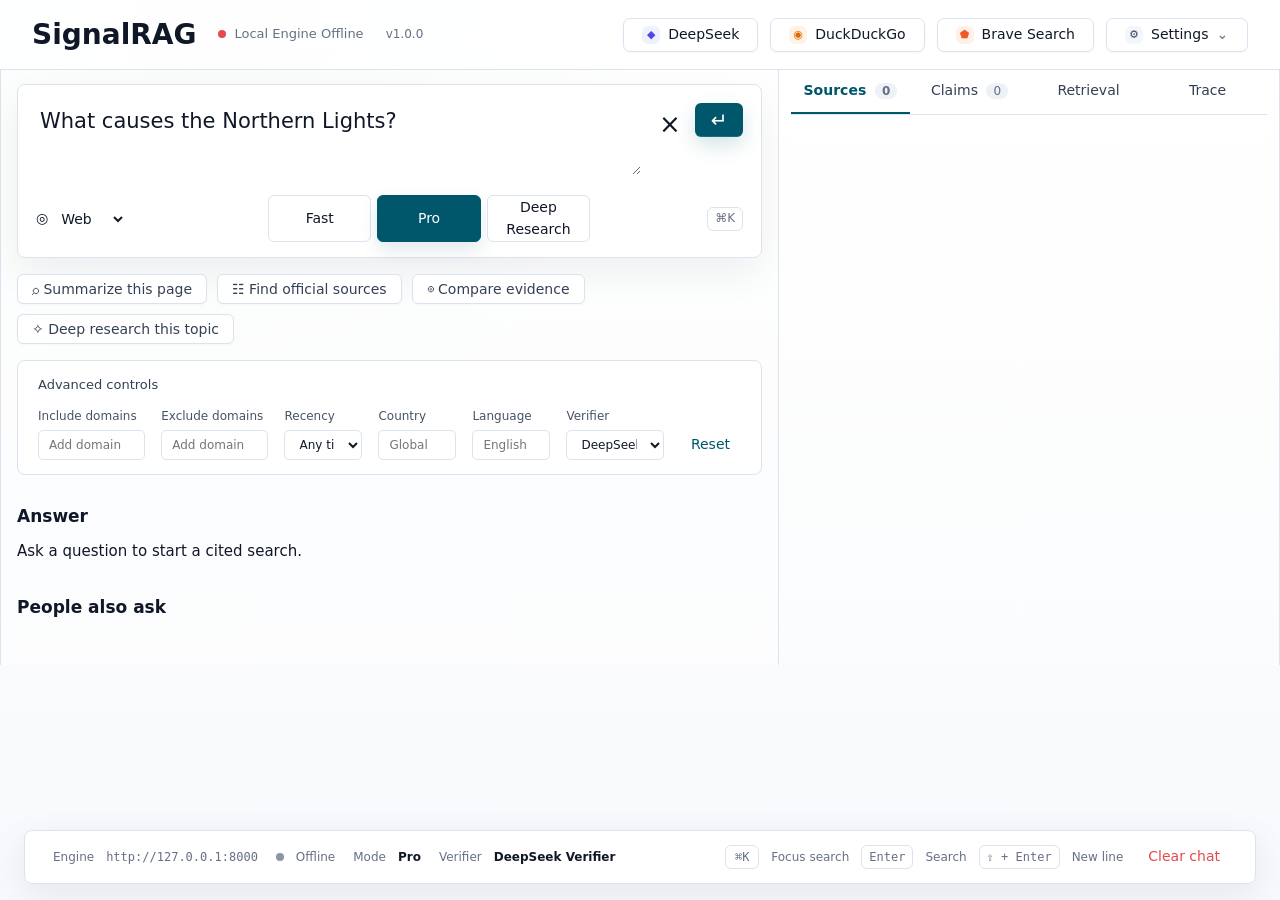
==== fast_rag/static/index.html @ 3c3d13d9 "Initial commit for SignalRAG" ====
<!doctype html>
<html lang="zh-CN">
  <head>
    <meta charset="utf-8" />
    <meta name="viewport" content="width=device-width, initial-scale=1" />
    <title>SignalRAG</title>
    <link rel="stylesheet" href="./styles.css" />
  </head>
  <body>
    <main class="app-shell">
      <header class="app-header">
        <div class="brand-row">
          <h1>SignalRAG</h1>
          <div id="engine-status" class="status-pill">
            <span class="status-dot"></span>
            <span>Checking engine</span>
          </div>
          <span class="version">v1.0.0</span>
        </div>
        <div class="provider-row">
          <button class="provider-pill" type="button"><span class="provider-icon deepseek-icon">◆</span>DeepSeek</button>
          <button class="provider-pill" type="button"><span class="provider-icon duck-icon">◉</span>DuckDuckGo</button>
          <button class="provider-pill" type="button"><span class="provider-icon brave-icon">⬟</span>Brave Search</button>
          <button class="provider-pill settings-pill" type="button"><span class="provider-icon settings-icon">⚙</span>Settings <span class="chevron">⌄</span></button>
        </div>
      </header>

      <section class="workspace-grid">
        <section class="main-pane">
          <form id="search-form" class="composer-card">
            <div class="composer-top">
              <textarea
                id="query"
                name="query"
                autocomplete="off"
                placeholder="What causes the Northern Lights?"
                required
                minlength="2"
                rows="2"
              ></textarea>
              <div class="composer-buttons">
                <button id="clear-query" class="icon-button" type="button" aria-label="Clear query">×</button>
                <button id="submit" class="submit-button" type="submit" aria-label="Search">↵</button>
              </div>
            </div>
            <div class="composer-bottom">
              <div class="scope-select">
                <span>◎</span>
                <select id="scope">
                  <option value="web">Web</option>
                  <option value="official">Official</option>
                </select>
              </div>
              <div class="mode" role="tablist" aria-label="search mode">
                <button class="mode-btn" data-mode="fast" type="button">Fast</button>
                <button class="mode-btn active" data-mode="pro" type="button">Pro</button>
                <button class="mode-btn" data-mode="deep" type="button">Deep Research</button>
              </div>
              <div class="shortcut">⌘K</div>
            </div>
          </form>

          <div class="quick-actions" aria-label="quick actions">
            <button class="quick-chip" data-query="Summarize this page" type="button">⌕ Summarize this page</button>
            <button class="quick-chip" data-query="Find official sources" type="button">☷ Find official sources</button>
            <button class="quick-chip" data-query="Compare evidence" type="button">⌾ Compare evidence</button>
            <button class="quick-chip" data-mode="deep" data-query="Deep research this topic" type="button">✧ Deep research this topic</button>
          </div>

          <details class="advanced-card" open>
            <summary>Advanced controls</summary>
            <div class="control-panel">
              <label>
                Include domains
                <input id="include-domains" autocomplete="off" placeholder="Add domain" />
              </label>
              <label>
                Exclude domains
                <input id="exclude-domains" autocomplete="off" placeholder="Add domain" />
              </label>
              <label>
                Recency
                <select id="recency">
                  <option value="any">Any time</option>
                  <option value="day">Past day</option>
                  <option value="week">Past week</option>
                  <option value="month">Past month</option>
                  <option value="year">Past year</option>
                </select>
              </label>
              <label>
                Country
                <input id="country" autocomplete="off" maxlength="2" placeholder="Global" />
              </label>
              <label>
                Language
                <input id="language" autocomplete="off" maxlength="2" placeholder="English" />
              </label>
              <label>
                Verifier
                <select id="citation-verifier">
                  <option value="auto">DeepSeek Verifier</option>
                  <option value="deepseek">Force DeepSeek</option>
                  <option value="lexical">Lexical</option>
                </select>
              </label>
              <button id="reset-controls" class="text-button" type="button">Reset</button>
            </div>
          </details>

          <section id="run-summary" class="run-summary" hidden></section>

          <section class="answer-section">
            <h2>Answer</h2>
            <div class="answer" id="answer">Ask a question to start a cited search.</div>
          </section>

          <section id="crag-strip" class="crag-strip" hidden></section>

          <section class="paa-section">
            <h3>People also ask</h3>
            <div id="questions" class="question-list"></div>
          </section>
        </section>

        <aside class="evidence-pane">
          <nav class="tabs" aria-label="evidence tabs">
            <button class="tab-btn active" data-tab="sources" type="button">Sources <span id="source-count">0</span></button>
            <button class="tab-btn" data-tab="claims" type="button">Claims <span id="claim-count">0</span></button>
            <button class="tab-btn" data-tab="retrieval" type="button">Retrieval</button>
            <button class="tab-btn" data-tab="trace" type="button">Trace</button>
          </nav>
          <section id="panel-sources" class="tab-panel active"></section>
          <section id="panel-claims" class="tab-panel"></section>
          <section id="panel-retrieval" class="tab-panel"></section>
          <section id="panel-trace" class="tab-panel"></section>
        </aside>
      </section>

      <footer class="bottom-bar">
        <div><span>Engine</span><code>http://127.0.0.1:8000</code></div>
        <div><span id="footer-status-dot" class="mini-dot"></span><span id="footer-status">Checking</span></div>
        <div><span>Mode</span><strong id="footer-mode">Pro</strong></div>
        <div><span>Verifier</span><strong id="footer-verifier">DeepSeek Verifier</strong></div>
        <div class="footer-shortcuts"><kbd>⌘K</kbd><span>Focus search</span><kbd>Enter</kbd><span>Search</span><kbd>⇧ + Enter</kbd><span>New line</span></div>
        <button id="clear-chat" class="clear-button" type="button">Clear chat</button>
      </footer>
    </main>
    <script src="./app.js"></script>
  </body>
</html>
---- fast_rag/static/styles.css ----
:root {
  color-scheme: light;
  --bg: #fbfcfd;
  --panel: #ffffff;
  --soft: #f6f8fb;
  --line: #dbe3ee;
  --line-strong: #c7d2e1;
  --text: #101828;
  --muted: #667085;
  --muted-2: #8a95a8;
  --accent: #00566b;
  --accent-2: #0f806b;
  --accent-soft: #e8f4f1;
  --green: #0f806b;
  --orange: #c77700;
  --red: #e5484d;
  --blue: #4f75ff;
  --shadow: 0 16px 38px rgba(15, 23, 42, 0.06);
}

* {
  box-sizing: border-box;
}

[hidden] {
  display: none !important;
}

body {
  margin: 0;
  background:
    radial-gradient(circle at 18% 0%, rgba(15, 128, 107, 0.055), transparent 32%),
    linear-gradient(180deg, #ffffff 0%, var(--bg) 42%, #f7f9fc 100%);
  color: var(--text);
  font: 14px/1.55 Inter, ui-sans-serif, system-ui, -apple-system, BlinkMacSystemFont, "Segoe UI", sans-serif;
  -webkit-font-smoothing: antialiased;
  text-rendering: optimizeLegibility;
}

button,
input,
select,
textarea {
  font: inherit;
}

button {
  cursor: pointer;
  transition:
    background 140ms ease,
    border-color 140ms ease,
    color 140ms ease,
    transform 140ms ease,
    box-shadow 140ms ease;
}

button:hover {
  transform: translateY(-0.5px);
}

button:focus-visible,
input:focus-visible,
select:focus-visible,
textarea:focus-visible,
summary:focus-visible {
  outline: 2px solid rgba(0, 86, 107, 0.28);
  outline-offset: 2px;
}

.app-shell {
  min-height: 100vh;
  padding-bottom: 74px;
}

.app-header {
  position: sticky;
  top: 0;
  z-index: 20;
  display: flex;
  align-items: center;
  justify-content: space-between;
  gap: 24px;
  min-height: 70px;
  padding: 0 32px;
  border-bottom: 1px solid var(--line);
  background: rgba(255, 255, 255, 0.86);
  backdrop-filter: blur(18px);
}

.brand-row,
.provider-row,
.status-pill,
.composer-bottom,
.quick-actions,
.run-summary,
.bottom-bar,
.footer-shortcuts {
  display: flex;
  align-items: center;
}

h1 {
  margin: 0;
  font-size: 28px;
  font-weight: 780;
  line-height: 1;
  letter-spacing: 0;
}

.brand-row {
  gap: 22px;
  min-width: 0;
}

.status-pill {
  gap: 8px;
  color: var(--muted);
  font-size: 13px;
  white-space: nowrap;
}

.status-dot,
.mini-dot {
  width: 8px;
  height: 8px;
  border-radius: 99px;
  background: var(--muted-2);
}

.status-pill.online .status-dot,
.mini-dot.online {
  background: var(--green);
}

.status-pill.offline .status-dot {
  background: var(--red);
}

.version {
  color: var(--muted);
  font-size: 12px;
}

.provider-row {
  gap: 12px;
}

.provider-pill {
  display: inline-flex;
  align-items: center;
  gap: 8px;
  min-height: 34px;
  padding: 0 18px;
  border: 1px solid var(--line);
  border-radius: 7px;
  background: #fff;
  color: var(--text);
  box-shadow: 0 1px 2px rgba(15, 23, 42, 0.03);
}

.provider-pill:hover,
.quick-chip:hover,
.mode-btn:hover,
.view-link:hover {
  border-color: var(--line-strong);
  background: #f8fbfd;
}

.provider-icon {
  display: grid;
  place-items: center;
  width: 18px;
  height: 18px;
  border-radius: 6px;
  background: #eef2ff;
  color: #4f46e5;
  font-size: 11px;
  line-height: 1;
}

.duck-icon {
  background: #fff2e6;
  color: #e36900;
}

.brave-icon {
  background: #fff0e8;
  color: #f05a28;
}

.settings-icon {
  background: #f3f6fb;
  color: #344054;
}

.chevron {
  color: var(--muted);
}

.settings-pill {
  min-width: 142px;
}

.workspace-grid {
  display: grid;
  grid-template-columns: minmax(620px, 1.52fr) minmax(420px, 0.98fr);
  max-width: 1510px;
  margin: 0 auto;
  border-right: 1px solid var(--line);
  border-left: 1px solid var(--line);
  background: rgba(255, 255, 255, 0.58);
}

.main-pane {
  min-width: 0;
  padding: 14px 16px 36px;
}

.evidence-pane {
  min-width: 0;
  padding: 0 12px 36px;
  border-left: 1px solid var(--line);
  background: linear-gradient(180deg, rgba(255, 255, 255, 0.92), rgba(251, 252, 253, 0.96));
}

.composer-card,
.advanced-card,
.crag-strip,
.side-card {
  border: 1px solid var(--line);
  border-radius: 8px;
  background: rgba(255, 255, 255, 0.92);
}

.composer-card {
  padding: 18px 18px 15px;
  box-shadow: var(--shadow);
}

.composer-card:focus-within {
  border-color: var(--line-strong);
  box-shadow: 0 18px 44px rgba(15, 23, 42, 0.08);
}

.composer-top {
  display: grid;
  grid-template-columns: 1fr auto;
  gap: 12px;
}

#query {
  width: 100%;
  min-height: 72px;
  padding: 4px 4px 0;
  border: 0;
  outline: 0;
  resize: vertical;
  color: var(--text);
  background: transparent;
  font-size: 21px;
  line-height: 1.35;
}

#query::placeholder {
  color: var(--text);
  opacity: 1;
}

.composer-buttons {
  display: flex;
  gap: 8px;
}

.icon-button,
.submit-button {
  display: grid;
  place-items: center;
  border: 0;
  border-radius: 6px;
}

.icon-button {
  width: 34px;
  height: 34px;
  background: transparent;
  color: var(--text);
  font-size: 26px;
}

.icon-button:hover {
  background: #f3f6fb;
}

.submit-button {
  width: 48px;
  height: 34px;
  background: var(--accent);
  color: #fff;
  font-size: 20px;
  box-shadow: inset 0 -1px 0 rgba(255, 255, 255, 0.12), 0 8px 20px rgba(0, 86, 107, 0.17);
}

.submit-button:hover {
  background: #00495b;
}

.composer-bottom {
  justify-content: space-between;
  gap: 16px;
  margin-top: 20px;
}

.scope-select {
  display: flex;
  align-items: center;
  gap: 9px;
  min-width: 115px;
}

.scope-select select {
  border: 0;
  outline: 0;
  background: transparent;
  color: var(--text);
}

.mode {
  display: grid;
  grid-template-columns: repeat(3, minmax(92px, 1fr));
  gap: 6px;
  flex: 0 1 322px;
}

.mode-btn {
  min-height: 32px;
  border: 1px solid var(--line);
  border-radius: 6px;
  background: #fff;
  color: var(--text);
}

.mode-btn.active {
  border-color: var(--accent);
  background: var(--accent);
  color: #fff;
  box-shadow: 0 8px 18px rgba(0, 86, 107, 0.12);
}

.shortcut,
kbd {
  display: inline-flex;
  align-items: center;
  justify-content: center;
  min-width: 34px;
  min-height: 24px;
  padding: 0 7px;
  border: 1px solid var(--line);
  border-radius: 6px;
  background: #fff;
  color: var(--muted);
  font-size: 12px;
}

.quick-actions {
  flex-wrap: wrap;
  gap: 10px;
  margin: 16px 0;
}

.quick-chip,
.text-button,
.view-link,
.clear-button {
  min-height: 30px;
  border: 1px solid var(--line);
  border-radius: 6px;
  background: #fff;
  color: var(--text);
}

.quick-chip {
  padding: 0 14px;
  color: #344054;
  box-shadow: 0 1px 2px rgba(15, 23, 42, 0.03);
}

.advanced-card {
  padding: 12px 20px 14px;
  margin-bottom: 26px;
}

.advanced-card summary {
  display: inline-flex;
  align-items: center;
  min-height: 24px;
  color: #344054;
  font-size: 13px;
  cursor: pointer;
}

.control-panel {
  display: grid;
  grid-template-columns: 1.1fr 1.1fr 0.8fr 0.8fr 0.8fr 1fr auto;
  gap: 16px;
  margin-top: 10px;
}

.control-panel label {
  display: grid;
  gap: 4px;
  color: #475467;
  font-size: 12px;
}

.control-panel input,
.control-panel select {
  width: 100%;
  min-height: 30px;
  padding: 0 10px;
  border: 1px solid var(--line);
  border-radius: 5px;
  background: #fff;
  color: var(--text);
  font-size: 12px;
}

.control-panel input:focus,
.control-panel select:focus {
  border-color: var(--accent);
  outline: 0;
  box-shadow: 0 0 0 3px rgba(0, 86, 107, 0.08);
}

.text-button {
  align-self: end;
  padding: 0 10px;
  border-color: transparent;
  color: var(--accent);
}

.run-summary {
  gap: 11px;
  min-height: 26px;
  margin: 2px 0 12px;
  color: var(--muted);
  font-size: 13px;
}

.completed-dot {
  display: inline-grid;
  place-items: center;
  width: 16px;
  height: 16px;
  border: 1px solid var(--green);
  border-radius: 99px;
  color: var(--green);
  font-size: 11px;
}

.spinner {
  width: 14px;
  height: 14px;
  border: 2px solid var(--line);
  border-top-color: var(--accent);
  border-radius: 99px;
  animation: spin 0.8s linear infinite;
}

.answer-section h2,
.paa-section h3 {
  margin: 0 0 9px;
  font-size: 17px;
  letter-spacing: 0;
}

.answer {
  max-width: 820px;
  color: var(--text);
  font-size: 15px;
  line-height: 1.82;
}

.answer-section {
  padding-top: 2px;
}

.answer.loading {
  color: var(--muted);
}

.answer.error {
  color: var(--red);
}

.answer sup {
  display: inline-flex;
  align-items: center;
  justify-content: center;
  min-width: 20px;
  height: 20px;
  margin: 0 3px;
  border-radius: 6px;
  background: #edf1f7;
  color: #667085;
  font-size: 12px;
  vertical-align: baseline;
  font-weight: 700;
}

.crag-strip {
  display: grid;
  grid-template-columns: minmax(220px, 1.6fr) repeat(5, minmax(88px, 1fr));
  gap: 0;
  margin: 28px 0 14px;
  overflow: hidden;
  box-shadow: 0 8px 24px rgba(15, 23, 42, 0.045);
}

.crag-main,
.crag-stat {
  padding: 12px 16px;
  border-right: 1px solid var(--line);
}

.crag-stat:last-child {
  border-right: 0;
}

.crag-main strong,
.crag-stat span {
  display: block;
  color: #344054;
  font-size: 12px;
}

.crag-main > span,
.crag-stat strong {
  color: var(--green);
  font-size: 12px;
}

.crag-main p {
  margin: 4px 0 0;
  color: var(--muted);
  font-size: 11px;
}

.confidence-bars {
  display: inline-flex;
  gap: 4px;
  margin-left: 8px;
}

.confidence-bars span {
  width: 14px;
  height: 4px;
  border-radius: 99px;
  background: #dce5ee;
}

.confidence-bars .filled {
  background: #5ac99f;
}

.paa-section {
  margin-top: 28px;
}

.question-list {
  display: grid;
  gap: 2px;
}

.question-list button {
  display: flex;
  align-items: center;
  justify-content: space-between;
  min-height: 30px;
  padding: 0 12px;
  border: 1px solid var(--line);
  background: #fff;
  color: var(--text);
  text-align: left;
}

.question-list button:hover {
  background: #fbfdff;
  border-color: var(--line-strong);
}

.tabs {
  position: sticky;
  top: 70px;
  z-index: 10;
  display: grid;
  grid-template-columns: repeat(4, 1fr);
  gap: 0;
  height: 45px;
  border-bottom: 1px solid var(--line);
  background: rgba(255, 255, 255, 0.9);
  backdrop-filter: blur(16px);
}

.tab-btn {
  border: 0;
  border-bottom: 2px solid transparent;
  background: transparent;
  color: #344054;
}

.tab-btn.active {
  border-bottom-color: var(--accent);
  color: var(--accent);
  font-weight: 700;
}

.tab-btn:hover {
  color: var(--accent);
  transform: none;
}

.tab-btn span,
.side-card-title span {
  margin-left: 4px;
  padding: 1px 7px;
  border-radius: 99px;
  background: #eef2f7;
  color: var(--muted);
  font-size: 12px;
}

.tab-panel {
  display: none;
  padding: 12px 0 0;
}

.tab-panel.active {
  display: block;
}

.source-table {
  display: grid;
}

.source-row {
  display: grid;
  grid-template-columns: 26px 26px 112px 1fr 86px;
  align-items: center;
  gap: 10px;
  min-height: 36px;
  border-bottom: 1px solid #edf1f5;
  color: var(--text);
  text-decoration: none;
}

.source-row:hover {
  background: #fbfdff;
}

.source-index,
.source-domain,
.source-date {
  color: var(--muted);
  font-size: 12px;
}

.source-favicon {
  display: grid;
  place-items: center;
  width: 18px;
  height: 18px;
  border-radius: 99px;
  background: #164e83;
  color: #fff;
  font-size: 8px;
  font-weight: 800;
}

.source-row strong {
  min-width: 0;
  overflow: hidden;
  text-overflow: ellipsis;
  white-space: nowrap;
  font-size: 13px;
}

.view-link {
  margin-top: 12px;
  padding: 0;
  border-color: transparent;
  color: var(--accent);
  background: transparent;
}

.side-card {
  padding: 14px;
  margin-top: 10px;
  box-shadow: 0 8px 24px rgba(15, 23, 42, 0.035);
}

.side-card-title {
  margin-bottom: 12px;
  color: var(--text);
  font-weight: 700;
}

.claim-summary-row {
  display: grid;
  grid-template-columns: 110px 28px 1fr auto;
  align-items: center;
  gap: 10px;
  min-height: 30px;
}

.claim-summary-row:hover {
  background: #fbfdff;
}

.claim-summary-row > div:first-child {
  display: flex;
  align-items: center;
  gap: 8px;
}

.claim-dot {
  width: 8px;
  height: 8px;
  border-radius: 99px;
  background: var(--green);
}

.claim-summary-row.weak .claim-dot {
  background: var(--orange);
}

.claim-summary-row.contradicted .claim-dot {
  background: var(--red);
}

.claim-summary-row.insufficient .claim-dot {
  background: var(--blue);
}

.claim-summary-row p {
  margin: 0;
  overflow: hidden;
  color: var(--text);
  text-overflow: ellipsis;
  white-space: nowrap;
  font-size: 12px;
}

.claim-ref-list span {
  display: inline-grid;
  place-items: center;
  min-width: 19px;
  height: 19px;
  margin-left: 4px;
  border-radius: 6px;
  background: #eef2f7;
  color: var(--muted);
  font-size: 11px;
}

.retrieval-grid {
  display: grid;
  grid-template-columns: repeat(5, 1fr);
  gap: 0;
}

.retrieval-grid div {
  padding: 4px 12px;
  border-right: 1px solid var(--line);
}

.retrieval-grid div:last-child {
  border-right: 0;
}

.retrieval-grid span {
  display: block;
  color: var(--muted);
  font-size: 11px;
}

.retrieval-grid strong {
  color: var(--green);
  font-size: 12px;
}

.timeline {
  display: grid;
  gap: 7px;
}

.timeline-row {
  display: grid;
  grid-template-columns: 18px 1fr auto;
  align-items: center;
  gap: 8px;
}

.timeline-row span {
  display: grid;
  place-items: center;
  width: 14px;
  height: 14px;
  border: 1px solid var(--green);
  border-radius: 99px;
  color: var(--green);
  font-size: 9px;
}

.timeline-row p {
  margin: 0;
  border-bottom: 1px solid #edf1f5;
  color: var(--text);
  font-size: 12px;
}

.timeline-row em {
  color: var(--muted);
  font-style: normal;
  font-size: 12px;
}

.research-mini {
  display: grid;
  gap: 6px;
  margin-top: 12px;
}

.research-mini div {
  display: flex;
  justify-content: space-between;
  gap: 10px;
  color: var(--muted);
  font-size: 12px;
}

.bottom-bar {
  position: fixed;
  right: 24px;
  bottom: 16px;
  left: 24px;
  z-index: 30;
  justify-content: space-between;
  gap: 18px;
  min-height: 54px;
  padding: 0 28px;
  border: 1px solid var(--line);
  border-radius: 8px;
  background: rgba(255, 255, 255, 0.94);
  box-shadow: 0 10px 35px rgba(15, 23, 42, 0.08);
  backdrop-filter: blur(18px);
}

.bottom-bar code {
  font-family: ui-monospace, SFMono-Regular, Menlo, Consolas, monospace;
}

.bottom-bar > div {
  display: flex;
  align-items: center;
  gap: 12px;
  min-width: 0;
}

.bottom-bar span,
.bottom-bar code {
  color: var(--muted);
  font-size: 12px;
}

.bottom-bar strong {
  font-size: 12px;
}

.footer-shortcuts {
  flex: 1;
  justify-content: flex-end;
}

.clear-button {
  border-color: transparent;
  color: var(--red);
}

.empty-panel {
  display: grid;
  gap: 5px;
  padding: 28px 20px;
  border: 1px dashed var(--line);
  border-radius: 8px;
  color: var(--muted);
  background: #fbfdff;
}

.empty-panel strong {
  color: var(--text);
}

.empty-panel p {
  margin: 0;
}

.skeleton-list {
  display: grid;
  gap: 10px;
  padding: 16px 4px;
}

.skeleton-list span {
  height: 16px;
  border-radius: 999px;
  background: linear-gradient(90deg, #eef2f7, #f8fafc, #eef2f7);
  background-size: 220% 100%;
  animation: shimmer 1.4s ease-in-out infinite;
}

.skeleton-list span:nth-child(2n) {
  width: 84%;
}

.skeleton-list span:nth-child(3n) {
  width: 68%;
}

@keyframes shimmer {
  to {
    background-position: -220% 0;
  }
}
  color: var(--muted);
}

@keyframes spin {
  to {
    transform: rotate(360deg);
  }
}

@media (max-width: 1180px) {
  .workspace-grid {
    grid-template-columns: 1fr;
    border: 0;
  }

  .evidence-pane {
    border-top: 1px solid var(--line);
    border-left: 0;
  }

  .tabs {
    top: 70px;
  }

  .control-panel,
  .crag-strip,
  .retrieval-grid {
    grid-template-columns: 1fr 1fr;
  }
}

@media (max-width: 760px) {
  .app-header,
  .bottom-bar {
    position: static;
    flex-direction: column;
    align-items: stretch;
    height: auto;
    padding: 16px;
  }

  .provider-row,
  .brand-row,
  .composer-bottom,
  .bottom-bar,
  .footer-shortcuts {
    flex-wrap: wrap;
  }

  .main-pane,
  .evidence-pane {
    padding: 12px;
  }

  .mode,
  .source-row,
  .claim-summary-row {
    grid-template-columns: 1fr;
  }

  .source-row {
    align-items: start;
    padding: 8px 0;
  }
}
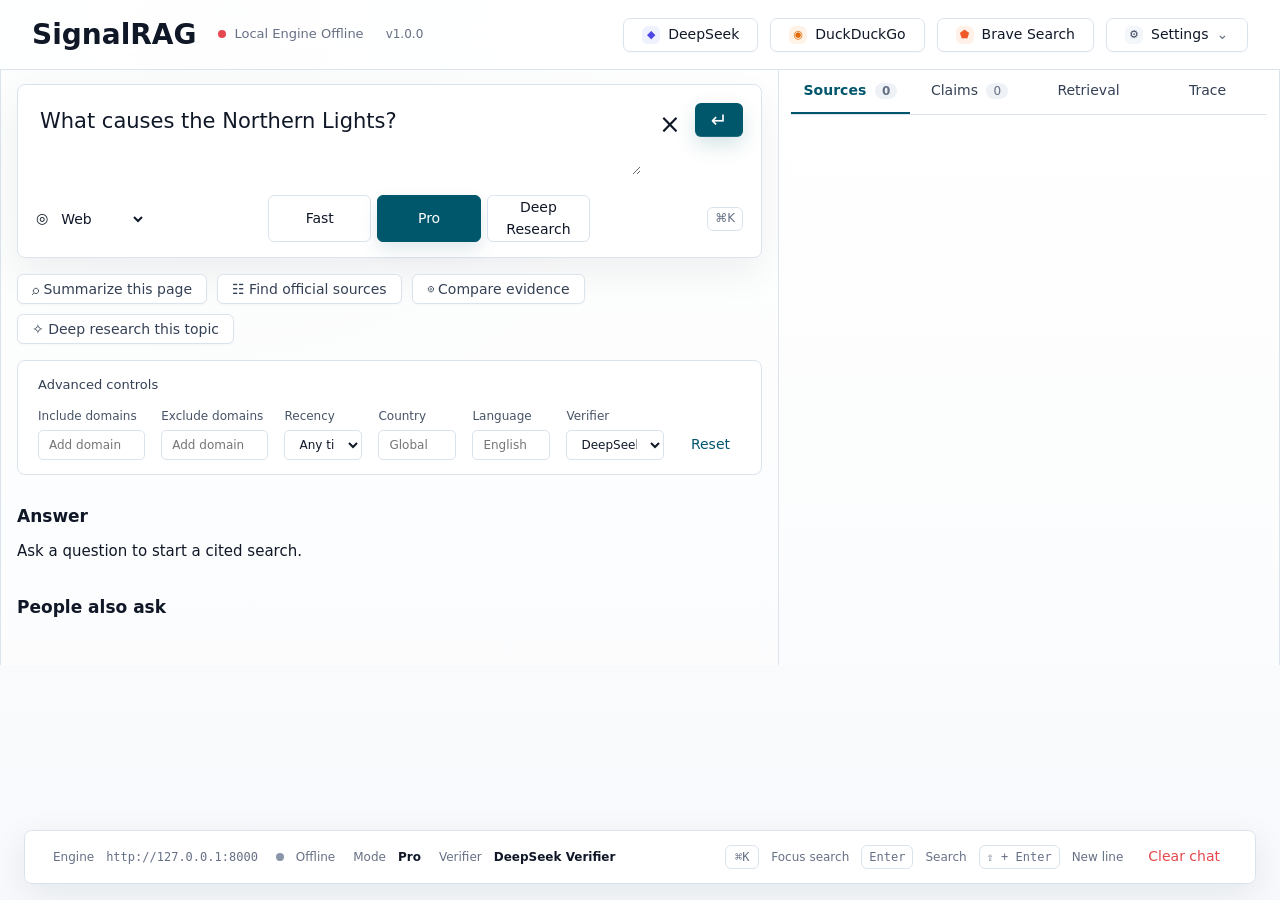
==== commit 197e4abf: "Implement contextual retrieval, enhance search/research logic, and add comprehensive tests" ====
--- a/fast_rag/static/index.html
+++ b/fast_rag/static/index.html
@@ -49,6 +49,11 @@
                 <select id="scope">
                   <option value="web">Web</option>
                   <option value="official">Official</option>
+                  <option value="academic">Academic</option>
+                  <option value="forums">Forums</option>
+                  <option value="news">News</option>
+                  <option value="pdf">PDFs</option>
+                  <option value="finance">Finance</option>
                 </select>
               </div>
               <div class="mode" role="tablist" aria-label="search mode">
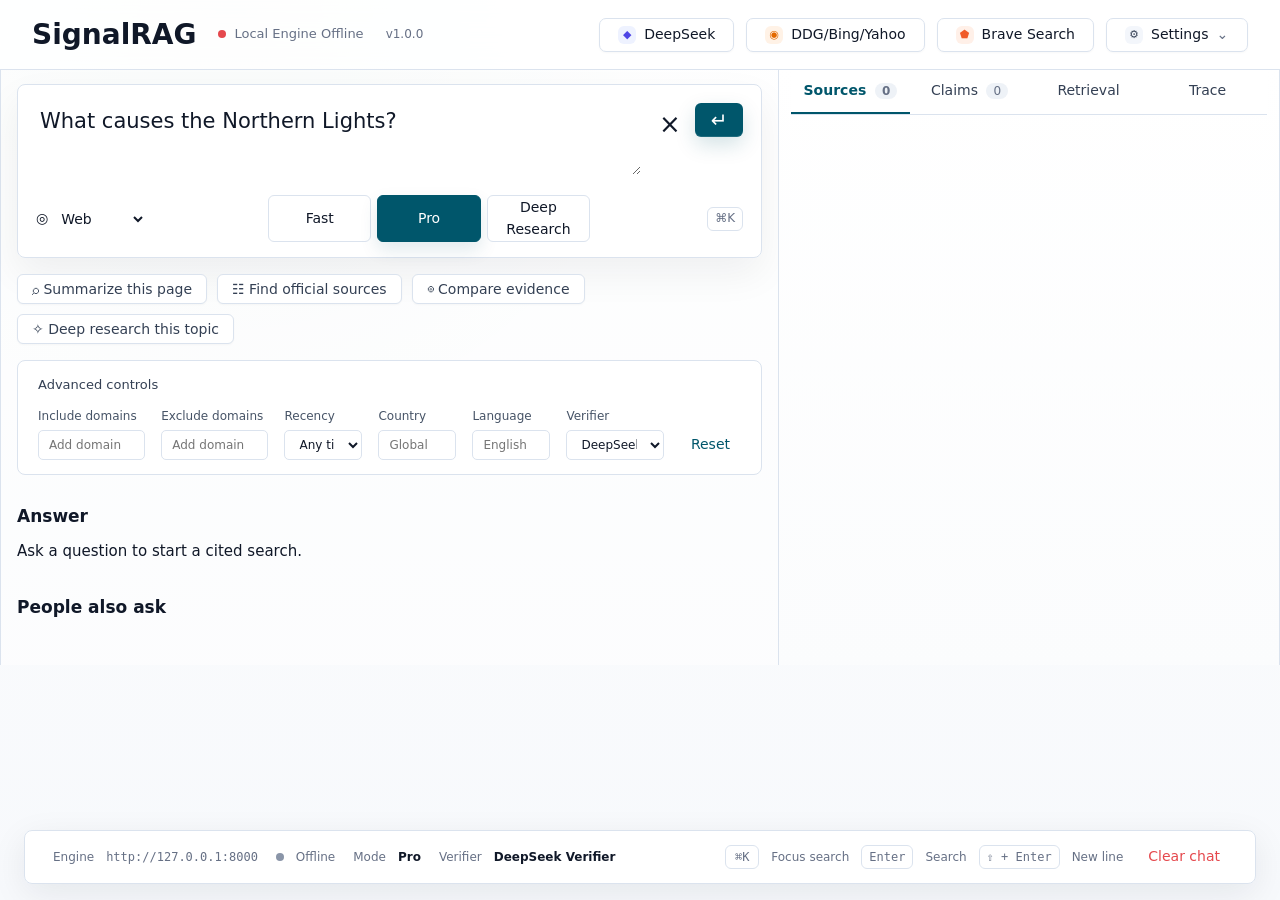
==== commit e0a52033: "Update realistic 50-case benchmark with improved 100% claim support and CRAG correction" ====
--- a/fast_rag/static/index.html
+++ b/fast_rag/static/index.html
@@ -19,7 +19,7 @@
         </div>
         <div class="provider-row">
           <button class="provider-pill" type="button"><span class="provider-icon deepseek-icon">◆</span>DeepSeek</button>
-          <button class="provider-pill" type="button"><span class="provider-icon duck-icon">◉</span>DuckDuckGo</button>
+          <button class="provider-pill" type="button"><span class="provider-icon duck-icon">◉</span>DDG/Bing/Yahoo</button>
           <button class="provider-pill" type="button"><span class="provider-icon brave-icon">⬟</span>Brave Search</button>
           <button class="provider-pill settings-pill" type="button"><span class="provider-icon settings-icon">⚙</span>Settings <span class="chevron">⌄</span></button>
         </div>
